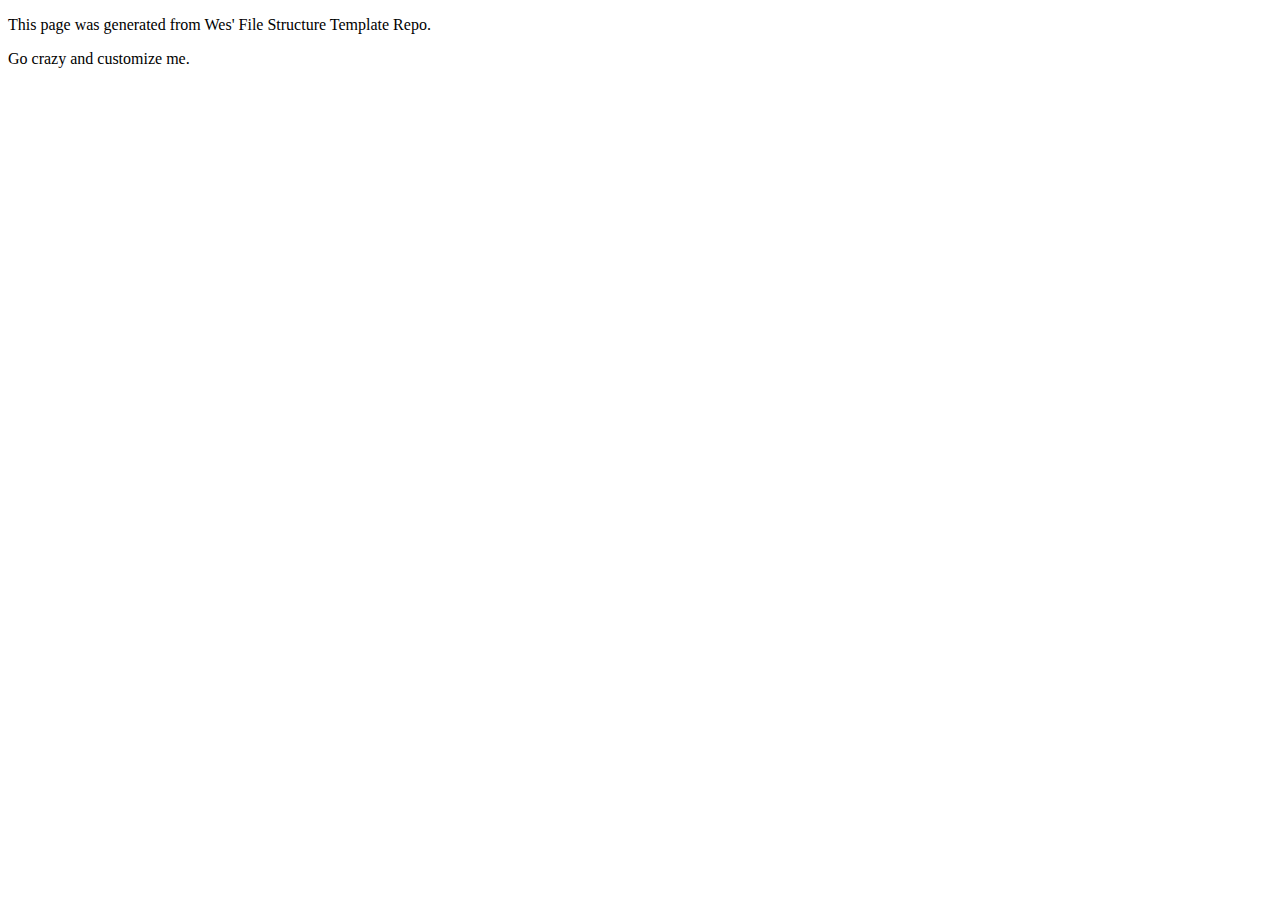
==== index.html @ 46830eef "Initial commit" ====
<!DOCTYPE html>
<html>
<head>
	<title>My_Name Homepage</title>
	<link rel="stylesheet" type="text/css" href="css/site.css">
</head>
<body>
	<main>
		<p>This page was generated from Wes' File Structure Template Repo.</p>
		
		<p>Go crazy and customize me.</p>
	</main>


</body>
</html>
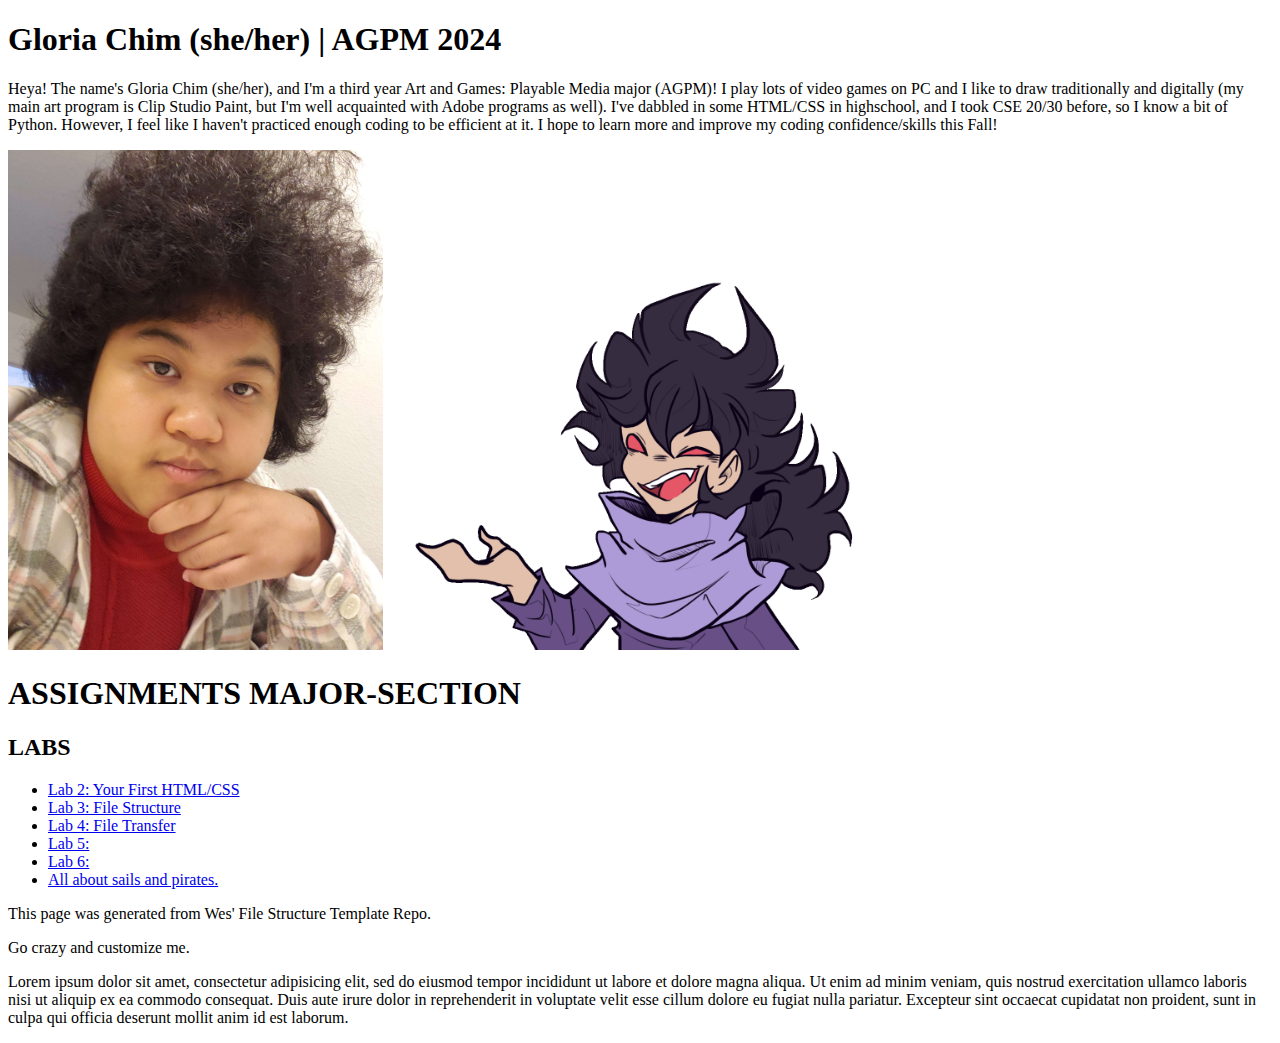
==== commit a57b8668: "Lab 3 - File Structure" ====
--- a/index.html
+++ b/index.html
@@ -1,14 +1,53 @@
 <!DOCTYPE html>
 <html>
 <head>
-	<title>My_Name Homepage</title>
+	<title>Gloria's Website</title>
 	<link rel="stylesheet" type="text/css" href="css/site.css">
 </head>
 <body>
 	<main>
+		<div class="introduction">
+		<h1> Gloria Chim (she/her) | AGPM 2024 </h1>
+
+		<p> Heya! The name's Gloria Chim (she/her), and I'm a third year Art and
+		Games: Playable Media major (AGPM)! I play lots of video games on PC and I
+		like to draw traditionally and digitally (my main art program is Clip Studio
+		Paint, but I'm well acquainted with Adobe programs as well). I've dabbled in
+		some HTML/CSS in highschool, and I took CSE 20/30 before, so I know a bit of
+		Python. However, I feel like I haven't practiced enough coding to be
+		efficient at it. I hope to learn more and improve my coding
+		confidence/skills this Fall! </p>
+
+		<img id ="my-portrait" src = "img/me lol.jpg"/  height="500">
+
+		<img src = "img/another gif lo.gif"/ width = "500" height = "400">
+		</div>
+
+		<div class="content">
+		<h1> ASSIGNMENTS MAJOR-SECTION </h1>
+			<h2> LABS </h2>
+			<ul>
+				<li><a href = "lab2/index.html"> Lab 2: Your First HTML/CSS </a></li>
+				<li><a href = "lab3/index.html"> Lab 3: File Structure </a></li>
+				<li><a href = "lab4/"> Lab 4: File Transfer </a></li>
+				<li><a href = "lab5/"> Lab 5: </a></li>
+				<li><a href = "lab6/"> Lab 6: </a></li>
+
+
+				<li><a href = "sailors.html"> All about sails and pirates.</a></li>
+		</div>
+
+
 		<p>This page was generated from Wes' File Structure Template Repo.</p>
-		
+
 		<p>Go crazy and customize me.</p>
+		<p> Lorem ipsum dolor sit amet, consectetur adipisicing elit, sed do eiusmod
+			 tempor incididunt ut labore et dolore magna aliqua. Ut enim ad minim
+			 veniam, quis nostrud exercitation ullamco laboris nisi ut aliquip ex ea
+			 commodo consequat. Duis aute irure dolor in reprehenderit in voluptate
+			 velit esse cillum dolore eu fugiat nulla pariatur. Excepteur sint occaecat
+			 cupidatat non proident, sunt in culpa qui officia deserunt mollit anim
+			 id est laborum.</p>
 	</main>
 
 
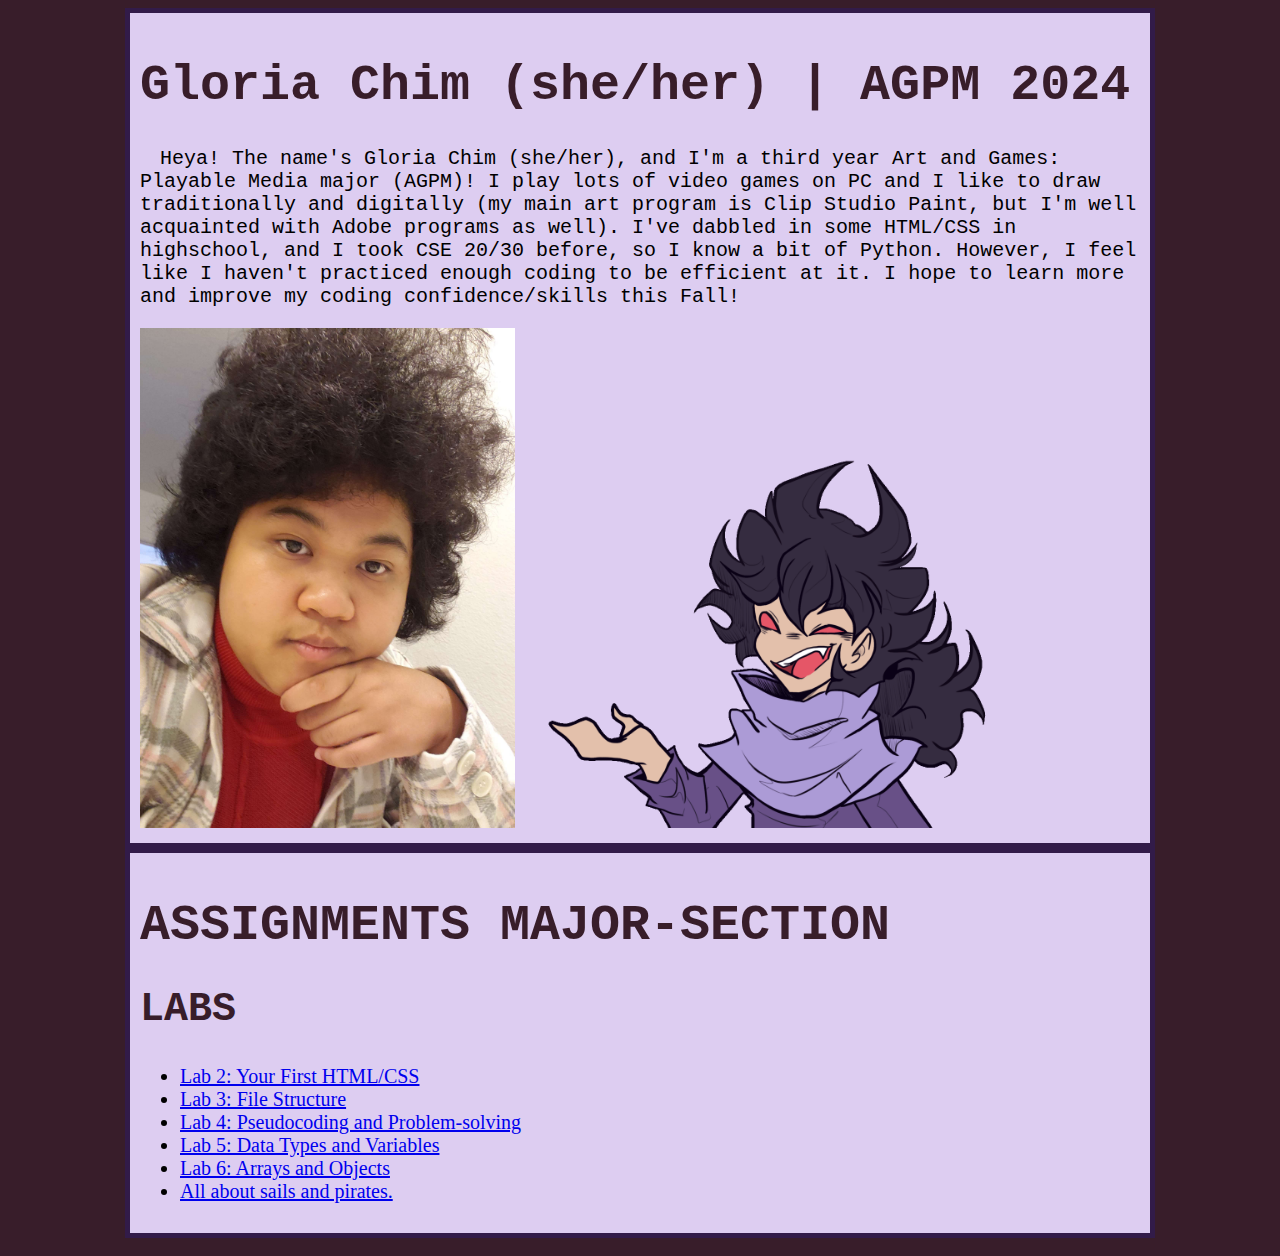
==== commit cb7ab21b: "Lab 4 + Mainhub CSS" ====
--- a/index.html
+++ b/index.html
@@ -6,7 +6,7 @@
 </head>
 <body>
 	<main>
-		<div class="introduction">
+		<div id="introduction">
 		<h1> Gloria Chim (she/her) | AGPM 2024 </h1>
 
 		<p> Heya! The name's Gloria Chim (she/her), and I'm a third year Art and
@@ -20,34 +20,23 @@
 
 		<img id ="my-portrait" src = "img/me lol.jpg"/  height="500">
 
-		<img src = "img/another gif lo.gif"/ width = "500" height = "400">
+		<img id="my-portrait" src = "img/another gif lo.gif"/ width = "500" height = "400">
 		</div>
 
-		<div class="content">
+		<div id="content">
 		<h1> ASSIGNMENTS MAJOR-SECTION </h1>
 			<h2> LABS </h2>
 			<ul>
 				<li><a href = "lab2/index.html"> Lab 2: Your First HTML/CSS </a></li>
 				<li><a href = "lab3/index.html"> Lab 3: File Structure </a></li>
-				<li><a href = "lab4/"> Lab 4: File Transfer </a></li>
-				<li><a href = "lab5/"> Lab 5: </a></li>
-				<li><a href = "lab6/"> Lab 6: </a></li>
+				<li><a href = "lab4/"> Lab 4: Pseudocoding and Problem-solving </a></li>
+				<li><a href = "lab5/"> Lab 5: Data Types and Variables</a></li>
+				<li><a href = "lab6/"> Lab 6: Arrays and Objects</a></li>
 
 
 				<li><a href = "sailors.html"> All about sails and pirates.</a></li>
 		</div>
 
-
-		<p>This page was generated from Wes' File Structure Template Repo.</p>
-
-		<p>Go crazy and customize me.</p>
-		<p> Lorem ipsum dolor sit amet, consectetur adipisicing elit, sed do eiusmod
-			 tempor incididunt ut labore et dolore magna aliqua. Ut enim ad minim
-			 veniam, quis nostrud exercitation ullamco laboris nisi ut aliquip ex ea
-			 commodo consequat. Duis aute irure dolor in reprehenderit in voluptate
-			 velit esse cillum dolore eu fugiat nulla pariatur. Excepteur sint occaecat
-			 cupidatat non proident, sunt in culpa qui officia deserunt mollit anim
-			 id est laborum.</p>
 	</main>
 
 
--- a/css/site.css
+++ b/css/site.css
@@ -0,0 +1,45 @@
+body {
+  background-color: #381D2A ;
+}
+
+
+h1 {
+  color: #381D2A;
+  font-size: 250%;
+  font-family: monospace;
+}
+
+h2 {
+  color: #381D2A;
+  font-size: 200%;
+  font-family: monospace;
+}
+
+p {
+  font-family: monospace;
+  font-size: 100%;
+  text-indent: 20px;
+  margin-left: auto;
+}
+
+#introduction {
+  background-color: #DDCDF1;
+  border-color: #321B49;
+  width: 1000px;
+  min-height: 300px;
+  padding: 10px;
+  margin: auto;
+  border: solid 5px #321B49;
+  font-size: 20px;
+}
+
+#content {
+  background-color: #DDCDF1;
+  border-color: #321B49;
+  width: 1000px;
+  min-height: 300px;
+  padding: 10px;
+  margin: auto;
+  border: solid 5px #321B49;
+  font-size: 20px;
+}
